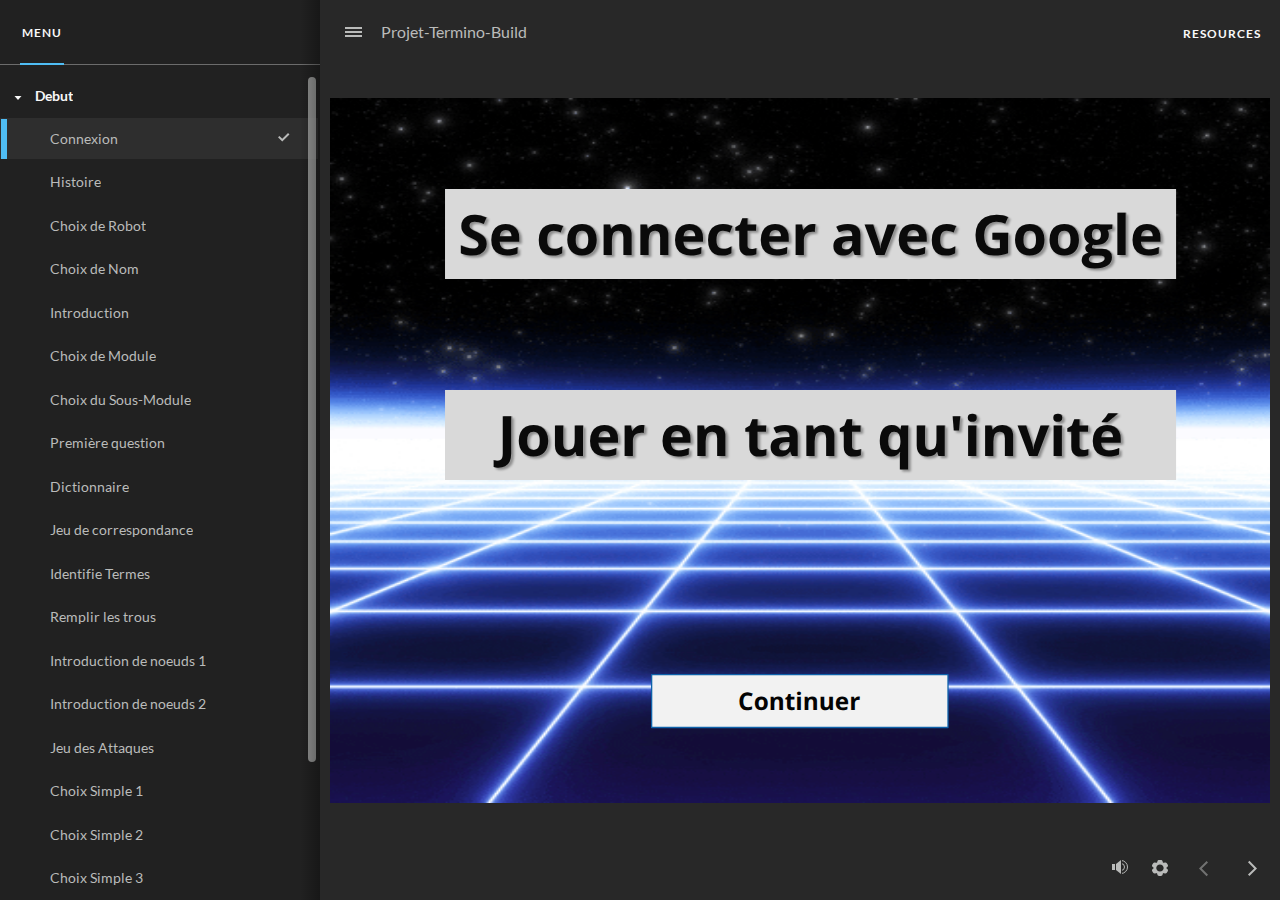
==== index.html @ aaa74ca3 "jeu des attaques" ====
﻿<!doctype html>
<html lang="en-US">
<head>
  <meta charset="utf-8">
  <!-- Created using Storyline 360 - http://www.articulate.com  -->
  <!-- version: 3.76.30446.0 -->
  <title>Projet-Termino-Build</title>
  <meta http-equiv="x-ua-compatible" content="IE=edge"/>
  <meta name="viewport" content="width=device-width,initial-scale=1,user-scalable=no,shrink-to-fit=no,minimal-ui"/>
  <meta name="apple-mobile-web-app-capable" content="yes"/>
  <style>
    html, body { height: 100%; padding: 0; margin: 0 }
    #app { height: 100%; width: 100%; }
  </style>

  <script>
    window.DS = {};
    window.globals = {
      DATA_PATH_BASE: '',
      HAS_FRAME: true,
      HAS_SLIDE: true,

      lmsPresent: false,
      tinCanPresent: false,
      cmi5Present: false,
      aoSupport: false,
      scale: 'noscale',
      captureRc: false,
      browserSize: 'optimal',
      bgColor: '#282828',
      features: 'AccessibleVideo,ConnectionMessages,DropIn1,FullScreenToggle,InsertSvgPicture,LayerPresentAsDialog,MultipleQuizTracking,PlayerSpeedControl,StreamingVideo,UpdatedThemeEditor,UseAudioElement,VideoTranscripts',
      themeName: 'unified',
      preloaderColor: '#FFFFFF',
      suppressAnalytics: false,
      productChannel: 'stable',
      publishSource: 'storyline',
      aid: 'aid|50adcb4d-4348-4345-a6e8-dee1943dbb99',
      cid: '7b3334fd-da30-467e-97bc-e38fe93928f9',
      playerVersion: '3.76.30446.0',
      publishTimestamp: '2023-07-01T01:15:42.0655053Z',
      maxIosVideoElements: 10,
      connectionSettings: { message: 'You%20are%20offline.%20Trying%20to%20reconnect...', useDarkTheme: false, mode: 'disabled' },

      
      parseParams: function(qs) {
        if (window.globals.parsedParams != null) {
          return window.globals.parsedParams;
        }
        qs = (qs || window.location.search.substr(1)).split('+').join(' ');
        var params = {},
            tokens,
            re = /[?&]?([^=]+)=([^&]*)/g;

        while (tokens = re.exec(qs)) {
          params[decodeURIComponent(tokens[1]).trim()] =
            decodeURIComponent(tokens[2]).trim();
        }
        window.globals.parsedParams = params;
        return params;
      }

    };
  </script>
  <script>
    var isIe11 = ('ActiveXObject' in window || window.MSBlobBuilder != null)
      && window.msCrypto != null && !window.ActiveXObject;
    if (isIe11) {
      window.globals.unsupportedBrowser = true;
      document.write(atob('[base64]'));
    }
  </script>
  
  <script>window.THREE = { };</script>
  
</head>
<body style="background: #282828" class="cs-HTML theme-unified">
  <!-- 360 -->
  <script>!function(){var e,i=/iPhone/i,o=/iPod/i,n=/iPad/i,t=/\biOS-universal(?:.+)Mac\b/i,r=/\bAndroid(?:.+)Mobile\b/i,a=/Android/i,d=/(?:SD4930UR|\bSilk(?:.+)Mobile\b)/i,p=/Silk/i,l=/Windows Phone/i,u=/\bWindows(?:.+)ARM\b/i,b=/BlackBerry/i,s=/BB10/i,c=/Opera Mini/i,f=/\b(CriOS|Chrome)(?:.+)Mobile/i,h=/Mobile(?:.+)Firefox\b/i,v=function(e){return void 0!==e&&"MacIntel"===e.platform&&"number"==typeof e.maxTouchPoints&&e.maxTouchPoints>1&&"undefined"==typeof MSStream};e=function(e){var m={userAgent:"",platform:"",maxTouchPoints:0};e||"undefined"==typeof navigator?"string"==typeof e?m.userAgent=e:e&&e.userAgent&&(m={userAgent:e.userAgent,platform:e.platform,maxTouchPoints:e.maxTouchPoints||0}):m={userAgent:navigator.userAgent,platform:navigator.platform,maxTouchPoints:navigator.maxTouchPoints||0};var g=m.userAgent,y=g.split("[FBAN");void 0!==y[1]&&(g=y[0]),void 0!==(y=g.split("Twitter"))[1]&&(g=y[0]);var A=function(e){return function(i){return i.test(e)}}(g),w={apple:{phone:A(i)&&!A(l),ipod:A(o),tablet:!A(i)&&(A(n)||v(m))&&!A(l),universal:A(t),device:(A(i)||A(o)||A(n)||A(t)||v(m))&&!A(l)},amazon:{phone:A(d),tablet:!A(d)&&A(p),device:A(d)||A(p)},android:{phone:!A(l)&&A(d)||!A(l)&&A(r),tablet:!A(l)&&!A(d)&&!A(r)&&(A(p)||A(a)),device:!A(l)&&(A(d)||A(p)||A(r)||A(a))||A(/\bokhttp\b/i)},windows:{phone:A(l),tablet:A(u),device:A(l)||A(u)},other:{blackberry:A(b),blackberry10:A(s),opera:A(c),firefox:A(h),chrome:A(f),device:A(b)||A(s)||A(c)||A(h)||A(f)},any:!1,phone:!1,tablet:!1};return w.any=w.apple.device||w.android.device||w.windows.device||w.other.device,w.phone=w.apple.phone||w.android.phone||w.windows.phone,w.tablet=w.apple.tablet||w.android.tablet||w.windows.tablet,w}(),"object"==typeof exports&&"undefined"!=typeof module?module.exports=e:"function"==typeof define&&define.amd?define((function(){return e})):this.isMobile=e}();
    window.isMobile.apple.tablet = window.isMobile.apple.tablet ||
      (navigator.platform === 'MacIntel' && navigator.maxTouchPoints > 1);
    window.isMobile.apple.device = window.isMobile.apple.device || window.isMobile.apple.tablet;
    window.isMobile.tablet = window.isMobile.tablet || window.isMobile.apple.tablet;
    window.isMobile.any = window.isMobile.any || window.isMobile.apple.tablet;
  </script>

  <div id="focus-sink" tabindex="-1"></div>

  <div id="preso"></div>
  <script>
    (function() {

      var classTypes = [ 'desktop', 'mobile', 'phone', 'tablet' ];

      var addDeviceClasses = function(prefix, testObj) {
        var curr, i;
        for (i = 0; i < classTypes.length; i++) {
          curr = classTypes[i];
          if (testObj[curr]) {
            document.body.classList.add(prefix + curr);
          }
        }
      };

      var params = window.globals.parseParams(),
          isDevicePreview = params.devicepreview === '1',
          isPhoneOverride = params.deviceType === 'phone' || (isDevicePreview && params.phone == '1'),
          isTabletOverride = (params.deviceType === 'tablet' || isDevicePreview) && !isPhoneOverride,
          isMobileOverride = isPhoneOverride || isTabletOverride;

      var deviceView = {
        desktop: !window.isMobile.any && !isMobileOverride,
        mobile: window.isMobile.any || isMobileOverride,
        phone: isPhoneOverride || (window.isMobile.phone && !isTabletOverride),
        tablet: isTabletOverride || window.isMobile.tablet
      };

      window.globals.deviceView = deviceView;
      window.isMobile.desktop = !window.isMobile.any;
      window.isMobile.mobile = window.isMobile.any;

      addDeviceClasses('view-', deviceView);

    })();
  </script>
  
  <script src='story_content/user.js' type=text/javascript></script>
  <div class="slide-loader"></div>

  <script>
    var doc = document, loader = doc.body.querySelector('.slide-loader'); [ 1, 2, 3 ].forEach(function(n) { var d = doc.createElement('div'); d.style.backgroundColor = window.globals.preloaderColor; d.classList.add('mobile-loader-dot'); d.classList.add('dot' + n); loader.appendChild(d); });
  </script>

  <div class="mobile-load-title-overlay" style="display: none">
    <div class="mobile-load-title">Projet-Termino-Build</div>
  </div>

  <div class="mobile-chrome-warning"></div>

  
<style>
  .warn-connection-dialog {
    display: none;
    background: transparent;
    pointer-events: none;
    position: fixed;
    left: 0;
    top: 0;
    width: 100%;
    height: 100%;
    z-index: 999;
  }

  .warn-connection-content {
    border-radius: 4px;
    background: white;
    border: 1px solid #E7E7E7;
    color: #333333;
    box-shadow: 0 2px 4px rgba(0, 0, 0, 0.25);
    transition: all 150ms ease-out;
    position: absolute;
    white-space: nowrap;
  }

  .view-phone.is-landscape .warn-connection-content {
    left: 23px;
    bottom: 23px;
  }

  .view-tablet.is-landscape .warn-connection-content {
    left: 50%;
    top: 20px;
    transform: translateX(-50%);
  }

  .is-portrait .warn-connection-content {
    transform: translate(-50%, calc(-100% - 15px));
  }

  .warn-connection-content p {
    display: inline-block;
    margin: 0 8px 0 0;
    line-height: 33px;
    font-size: 11px;
  }

  .warn-connection-content svg {
    position: relative;
    vertical-align: middle;
    margin: 0 2px 2px 8px;
  }

  .view-desktop .warn-connection-content {
    left: 1.5em;
    bottom: 1.5em;
  }

  .view-desktop .warn-connection-content p {
    font-size: 1.1em;
  }

  .is-offline .warn-connection-dialog {
    display: block;
  }

  .is-offline .cs-panel * {
    pointer-events: none !important;
  }

  .is-offline .cs-panel {
    pointer-events: all !important;
  }

  .is-offline #nav-controls * {
    pointer-events: none !important;
  }

  .is-offline #nav-controls {
    pointer-events: all !important;
  }
</style>

<div class="warn-connection-dialog">
  <div class="warn-connection-content">
    <svg width="17" height="15" viewBox="0 0 17 15" xmlns="http://www.w3.org/2000/svg">
      <path fill="#8F0000" stroke="white" d="M16.07,12.98 L15.88,12.23 L9.51,1.21 C8.97,0.26,7.6,0.26,7.06,1.21 L0.69,12.23 C0.15,13.16,0.81,14.36,1.91,14.36 H14.65 C15.47,14.36,16.05,13.7,16.07,12.98 Z"/>
      <path fill="white" stroke="white" d="M8.58,5.5 C8.35,5.28,8.5,5.35,8.21,5.32 C8.09,5.35,7.97,5.49,7.96,5.67 C7.97,5.79,7.98,5.92,7.98,6.04 L7.98,6.04 C7.99,6.17,8,6.31,8.01,6.43 L8.01,6.44 C8.03,6.92,8.06,7.41,8.09,7.9 L8.09,7.9 C8.12,8.39,8.14,8.88,8.17,9.37 C8.17,9.39,8.18,9.42,8.2,9.44 C8.23,9.46,8.25,9.47,8.28,9.47 C8.31,9.47,8.34,9.46,8.35,9.44 C8.37,9.43,8.38,9.4,8.39,9.35 L8.39,9.34 C8.39,9.24,8.4,9.15,8.4,9.05 L8.4,9.05 C8.41,8.96,8.41,8.86,8.42,8.75 C8.43,8.44,8.45,8.12,8.47,7.81 L8.47,7.81 C8.49,7.49,8.51,7.18,8.53,6.87 C8.55,6.46,8.56,6.05,8.59,5.64 L8.6,5.62 C8.6,5.57,8.59,5.53,8.58,5.5 L8.21,5.32 Z"/>
      <circle fill="white" stroke="white" cx="8.3" cy="11.35" r="0.3"/>
    </svg>
    <p>You are offline. Trying to reconnect...</p>
  </div>
</div>

<script>
  (function() {
    window.DS.connection = {
      warningShown: false,
      assets: {},
      loadingAssetGroup: false,
      retryDelay: 500
    };

    var connectionSettings = window.globals.connectionSettings || {};

    // The `window.globals.features` variable must be set in `webpack.dev.config` when testing locally - it is not enough
    // to have it in the data - but it must be set there as well.
    var useConnectionMessages = window.AbortController != null &&
      window.location.protocol != 'file:' &&
      window.globals.features.indexOf('ConnectionMessages') != -1 &&
      connectionSettings.mode === 'normal';

    window.DS.connection.useConnectionMessages = useConnectionMessages

    var assetCount = 0;
    var checkLoadedId;


    if (useConnectionMessages && connectionSettings != null) {
      var contentEl = document.querySelector('.warn-connection-content');
      var messageEl = contentEl.querySelector('p')

      if (connectionSettings.useDarkTheme) {
        contentEl.style.borderColor = '#BABBBA';
        contentEl.style.backgroundColor = '#282828';
        contentEl.style.color = '#FFFFFF';
      }

      if (connectionSettings.message != null) {
        messageEl.textContent = window.decodeURIComponent(connectionSettings.message);
      }
    }

    function checkAssetsReady() {
      for (var i in DS.connection.assets) {
        if (!DS.connection.assets[i].success) {
          return false;
        }
      }
      return true;
    }

    function stopAssetGroup() {
      if (!useConnectionMessages) { return; }

      assetCount = 0;

      DS.connection.oldAssetGroup = DS.connection.assets;
      DS.connection.assets = {};
      DS.connection.loadingAssetGroup = false;
      clearInterval(checkLoadedId);
    }

    function startAssetGroup() {
      if (!useConnectionMessages) { return; }
      var ticks = 0;
      clearInterval(checkLoadedId);
      checkLoadedId = setInterval(function() {
        var loaded = 0;
        if (assetCount === 0 && loaded === 0) {
          clearInterval(checkLoadedId);
          return;
        }

        for (var i in DS.connection.assets) {
          if (DS.connection.assets[i].success) {
            loaded++;
          }
        }

        if (assetCount === loaded && checkAssetsReady()) {
          for (var i in DS.connection.assets) {
            if (DS.connection.assets[i].action) {
              DS.connection.assets[i].action();
            }
          }
          hideWarning();
          stopAssetGroup();
        }
      }, 100)
    }

    function requiredAsset(url, action, retry, type) {
      if (!useConnectionMessages) { return; }
      if (DS.connection.assets[url]) { return; }

      DS.connection.assets[url] = {
        success: false, action: action, retry: retry, type: type
      };
      assetCount = Object.keys(DS.connection.assets).length;
      if (!DS.connection.loadingAssetGroup) {
        startAssetGroup();
      }
      DS.connection.loadingAssetGroup = true;
    }

    function assetLoaded(url) {
      if (!useConnectionMessages) { return; }
      if (DS.connection.assets[url]) {
        DS.connection.assets[url].success = true;
      }
    }

    function assetFailed(url) {
      if (!useConnectionMessages) { return; }
      if (!DS.connection.assets[url]) {
        if (/\.js$/.test(url)) {
          setTimeout(function() {
            if (DS.connection.lastSlideLoaded != null) {
              DS.connection.lastSlideLoaded();
            }
          }, DS.connection.retryDelay);
        }
        return;
      }
      if (!DS.connection.warningShown) { showWarning(); }
      if (DS.connection.assets[url].retry) {
        setTimeout(function() {
          if (!DS.connection.assets[url].success) {
            DS.connection.assets[url].retry()
          }
        }, DS.connection.retryDelay);
      }
    }

    function hideWarning() {
      document.body.classList.remove('is-offline');
      DS.connection.warningShown = false;
    }
    DS.connection.hideWarning = hideWarning

    function showWarning(btn) {
      document.body.classList.add('is-offline')
      DS.connection.warningShown = true;
      updateWarningPosition();
    }

    function updateWarningPosition() {
      if (!DS.connection.warningShown) {
        return;
      }

      var isPortrait = document.body.classList.contains('is-portrait');
      var warningEl = document.querySelector('.warn-connection-content');

      if (isPortrait) {
        var slide = document.querySelector('.primary-slide');
        var slideRect = slide.getBoundingClientRect();

        warningEl.style.top = `${slideRect.top}px`
        warningEl.style.left = `${slideRect.left + slideRect.width / 2}px`
      } else {
        warningEl.style.top = null;
        warningEl.style.left = null;
      }

      window.requestAnimationFrame(updateWarningPosition);
    }

    // these will all be noops if the feature flag isn't set in
    // the data and `window.globals.features`
    DS.connection.requiredAsset = requiredAsset;
    DS.connection.assetLoaded = assetLoaded;
    DS.connection.assetFailed = assetFailed;
    DS.connection.stopAssetGroup = stopAssetGroup;
    DS.connection.startAssetGroup = startAssetGroup;
  })();
</script>


  <script>
    
    if (window.autoSpider && window.vInterfaceObject) {
      document.querySelector('.mobile-load-title-overlay').style.display = 'none';
    }
  </script>

  

  <link rel="stylesheet" href="html5/data/css/output.min.css" data-noprefix/>
</body>
<script src="html5/lib/scripts/bootstrapper.min.js"></script>
</html>
---- html5/data/css/output.min.css ----
@font-face {
  font-family: 'LatoBold Charset1_ Bold792CF5F4';
  src: url('[data-uri]');
  font-style: normal;
  font-weight: normal;
}
@font-face {
  font-family: 'Lato Charset1_ 6ehxvI2jECEAAE05';
  src: url('[data-uri]');
  font-style: normal;
  font-weight: normal;
}
@font-face {
  font-family: 'Open SansBold CharsBoldC2359535';
  src: url('[data-uri]');
  font-style: normal;
  font-weight: normal;
}
@font-face {
  font-family: 'Open Sans Charset1_ 67F70560BAF';
  src: url('[data-uri]');
  font-style: normal;
  font-weight: normal;
}
@font-face {
  font-family: 'Courier New Charset1_ 6CE190DA1';
  src: url('[data-uri]');
  font-style: normal;
  font-weight: normal;
}
@font-face {
  font-family: 'Open Sans Charset0_v9TY33EDE6F2';
  src: url('[data-uri]');
  font-style: normal;
  font-weight: normal;
}
@font-face {
  font-family: 'Open SansBold CharsBoldE47A47C6';
  src: url('[data-uri]');
  font-style: normal;
  font-weight: normal;
}
@font-face {
  font-family: 'Courier New Charset0_v205075B0F';
  src: url('[data-uri]');
  font-style: normal;
  font-weight: normal;
}
.cs-HTML {
  background: rgba(40, 40, 40, 1);
}
.cs-pxabnsnfns00001100101 .cs-infopanel  {
  box-shadow: 0 1px 0 rgba(0, 0, 0, 0);
  background: rgba(255, 255, 255, 1);
}
.cs-pxabnsnfns00001100101 .cs-infopanel .cs-link {
  color: rgba(186, 187, 186, 1);
}
.cs-pxabnsnfns00001100101 .cs-infopanel .cs-link:hover {
  color: rgba(255, 255, 255, 1);
}
.cs-pxabnsnfns00001100101 .cs-infopanel .cs-name {
  color: rgba(68, 68, 68, 1);
}
.cs-pxabnsnfns00001100101 .cs-infopanel .cs-title {
  color: rgba(153, 153, 153, 1);
}
.cs-pxabnsnfns00001100101 .cs-infopanelpopup  {
  box-shadow: 0 1px 0 rgba(0, 0, 0, 0);
  background: rgba(0, 0, 0, 0);
}
.cs-pxabnsnfns00001100101 .cs-infopanelpopup .cs-link {
  color: rgba(255, 0, 0, 1);
}
.cs-pxabnsnfns00001100101 .cs-infopanelpopup .cs-link:hover {
  color: rgba(255, 255, 255, 1);
}
.cs-pxabnsnfns00001100101 .cs-infopanelpopup .cs-name {
  color: rgba(255, 255, 255, 1);
}
.cs-pxabnsnfns00001100101 .cs-infopanelpopup .cs-bio {
  color: rgba(186, 187, 186, 1);
}
.cs-pxabnsnfns00001100101 .cs-timer  {
  color: rgba(186, 187, 186, 1);
}
.cs-pxabnsnfns00001100101 .cs-duration stop:first-child {
  stop-color: rgba(60, 60, 60, 1);
}
.cs-pxabnsnfns00001100101 .cs-duration stop:last-child {
  stop-color: rgba(60, 60, 60, 1);
}
.cs-pxabnsnfns00001100101 .cs-elapsed stop:first-child {
  stop-color: rgba(254, 227, 71, 1);
}
.cs-pxabnsnfns00001100101 .cs-elapsed stop:last-child {
  stop-color: rgba(254, 227, 71, 1);
}
.cs-pxabnsnfns00001100101 .cs-timer .cs-pie .cs-innerstroke {
  stroke: rgba(199, 199, 199, 1);
}
.cs-pxabnsnfns00001100101 .cs-timer .cs-pie .cs-innerborder {
  stroke: rgba(255, 255, 255, 1);
}
.cs-pxabnsnfns00001100101 .cs-window  {
  box-shadow: 0 8px 5px rgba(0, 0, 0, 0.2);
  border-color: rgba(49, 99, 0, 0);
  background: rgba(33, 33, 33, 1);
  color: rgba(248, 248, 248, 1);
}
.cs-pxabnsnfns00001100101 .cs-window .cs-diva {
  border-color: rgba(78, 78, 78, 1);
}
.cs-pxabnsnfns00001100101 .cs-window .cs-divb {
  border-color: rgba(78, 78, 78, 0);
}
.cs-pxabnsnfns00001100101 .cs-editor .cs-editor-slide {
  color: rgba(226, 226, 226, 1);
}
.cs-pxabnsnfns00001100101 .cs-editor .cs-editor-html {
  color: rgba(186, 187, 186, 1);
}
.cs-pxabnsnfns00001100101 .cs-editor .cs-editor-button {
  text-shadow: 0 1px 0 rgba(0, 0, 0, 0);
  color: rgba(255, 255, 255, 1);
  border-color: rgba(211, 211, 211, 1);
  background: rgba(34, 34, 34, 1);
}
.cs-pxabnsnfns00001100101 .cs-editor .cs-editor-button:hover {
  background: rgba(68, 68, 68, 1);
}
.cs-pxabnsnfns00001100101 .cs-editor .cs-editor-button:active {
  background: rgba(68, 68, 68, 1);
}
.cs-pxabnsnfns00001100101 .cs-listitem  {
  color: rgba(186, 187, 186, 1);
  border-color: none;
  border: 1px solid transparent;
}
.cs-pxabnsnfns00001100101 .cs-listitem:hover {
  background: rgba(255, 255, 255, 0.06);
  border-color: rgba(108, 108, 108, 1) !important;
  border-width: 1px;
  border-radius: 2px;
  border-style: solid;
  box-sizing: border-box;
}
.cs-pxabnsnfns00001100101 .cs-listitem.hover {
  background: rgba(255, 255, 255, 0.06);
  border-color: rgba(108, 108, 108, 1) !important;
  border-width: 1px;
  border-radius: 2px;
  border-style: solid;
  box-sizing: border-box;
}
.cs-pxabnsnfns00001100101 .cs-glossary  {
  color: rgba(186, 187, 186, 1);
}
.cs-pxabnsnfns00001100101 .cs-glossary .cs-scrolling-panel {
  background: rgba(0, 0, 0, 0);
}
.cs-pxabnsnfns00001100101 .cs-glossary .cs-term.cs-selected .cs-choice-list-trigger {
  color: rgba(255, 255, 255, 1);
  background: rgba(255, 255, 255, 1);
}
.cs-pxabnsnfns00001100101 .cs-glossary .cs-term.cs-selected .cs-choice-list-trigger:focus {
  color: rgba(255, 255, 255, 1);
  background: rgba(255, 255, 255, 1);
}
.cs-pxabnsnfns00001100101 .cs-glossary .cs-term:hover .cs-choice-list-trigger {
  background: rgba(186, 187, 186, 1);
}
.cs-pxabnsnfns00001100101 .cs-glossary .cs-term.hover .cs-choice-list-trigger {
  background: rgba(186, 187, 186, 1);
}
.cs-pxabnsnfns00001100101 .cs-glossary .cs-term .cs-choice-list-trigger:focus {
  background: rgba(186, 187, 186, 1);
}
.cs-pxabnsnfns00001100101 .cs-glossary .cs-diva {
  border-color: rgba(0, 0, 0, 0);
}
.cs-pxabnsnfns00001100101 .cs-glossary .cs-divb {
  border-color: rgba(0, 0, 0, 0);
}
.cs-pxabnsnfns00001100101 .cs-glossary .cs-divc {
  border-color: rgba(0, 0, 0, 0);
}
.cs-pxabnsnfns00001100101 .cs-glossary .cs-heading {
  color: rgba(248, 248, 248, 1);
  font-weight: 700;
}
.note-content p span {
  color: rgba(186, 187, 186, 1);
  line-height: 1.4em;
  font-size: 103.769%;
}
.cs-pxabnsnfns00001100101 .cs-resource .cs-separator {
  border-color: rgba(0, 0, 0, 0);
}
.cs-pxabnsnfns00001100101 .cs-outline  {
  color: rgba(45, 45, 45, 1);
}
.cs-pxabnsnfns00001100101 .cs-outline .cs-diva {
  border-color: rgba(0, 0, 0, 0);
}
.cs-pxabnsnfns00001100101 .cs-outline .cs-divb {
  border-color: rgba(0, 0, 0, 0);
}
.cs-pxabnsnfns00001100101 .cs-outline .cs-divc {
  border-color: rgba(0, 0, 0, 0);
}
.cs-pxabnsnfns00001100101 .cs-outline .cs-search-filter:hover {
  color: rgba(0, 0, 0, 0);
}
.cs-pxabnsnfns00001100101 .cs-outline .cs-search-filter.hover {
  color: rgba(0, 0, 0, 0);
}
.cs-pxabnsnfns00001100101 .cs-transcript  {
  color: rgba(255, 255, 255, 1);
}
.cs-pxabnsnfns00001100101 .cs-transcript .cs-div {
  border-color: rgba(0, 0, 0, 0);
}
.cs-pxabnsnfns00001100101 .cs-tabs:not(.topmenu-item) {
  color: rgba(248, 248, 248, 1);
}
.cs-pxabnsnfns00001100101 .cs-tabs .cs-inner-button:not(.topmenu-item) {
  text-shadow: 0 1px 0 rgba(0, 0, 0, 0);
}
.cs-pxabnsnfns00001100101 .cs-tabs:hover:not(.topmenu-item) {
  color: rgba(248, 248, 248, 1);
}
.cs-pxabnsnfns00001100101 .cs-tabs.cs-selected {
  background: rgba(0, 0, 0, 0);
  color: rgba(248, 248, 248, 1);
}
.cs-pxabnsnfns00001100101 .cs-seekcontrol  {
  background: rgba(0, 0, 0, 0);
  border-color: rgba(0, 0, 0, 0);
}
.cs-pxabnsnfns00001100101 .cs-seekcontrol .cs-button:hover .cs-icon {
  fill: rgba(255, 255, 255, 1);
}
.cs-pxabnsnfns00001100101 .cs-seekcontrol .cs-button.hover .cs-icon {
  fill: rgba(255, 255, 255, 1);
}
.cs-pxabnsnfns00001100101 .cs-seekcontrol .cs-button .cs-icon-shadow {
  fill: rgba(0, 0, 0, 0);
}
.cs-pxabnsnfns00001100101 .cs-seekcontrol .cs-button .cs-icon {
  fill: rgba(180, 180, 180, 1);
}
.cs-pxabnsnfns00001100101 .cs-seekcontrol .cs-seek .cs-fill {
  background: rgba(255, 255, 255, 0.6);
}
.cs-pxabnsnfns00001100101 .cs-seekcontrol .cs-seek {
  background: rgba(108, 108, 108, 1);
  border-color: rgba(0, 0, 0, 0);
}
.cs-pxabnsnfns00001100101 .cs-searchinput .cs-input {
  color: rgba(186, 187, 186, 1);
  border-color: rgba(0, 0, 0, 0);
  background: rgba(255, 255, 255, 0.06);
}
.cs-pxabnsnfns00001100101 .cs-searchinput .cs-input:focus {
  color: rgba(248, 248, 248, 1);
  background: rgba(41, 41, 41, 1);
}
.cs-pxabnsnfns00001100101 .cs-searchinput .cs-input:hover {
  box-shadow: inset 0 0 1px 0 rgba(69, 126, 19, 0);
}
.cs-pxabnsnfns00001100101 .cs-searchinput .cs-input.hover {
  box-shadow: inset 0 0 1px 0 rgba(69, 126, 19, 0);
}
.cs-pxabnsnfns00001100101 .cs-searchinput .cs-button .cs-icon {
  fill: rgba(186, 187, 186, 1);
}
.cs-pxabnsnfns00001100101 .cs-searchinput .cs-button:hover {
  fill: rgba(63, 133, 0, 1);
}
.cs-pxabnsnfns00001100101 .cs-searchinput .cs-button.hover {
  fill: rgba(63, 133, 0, 1);
}
.cs-pxabnsnfns00001100101 .cs-menu  {
  box-shadow: 0 1px 0 rgba(0, 0, 0, 0);
  background: rgba(33, 33, 33, 1);
}
.cs-pxabnsnfns00001100101 .cs-topmenu-item.active .cs-tab {
  background: rgba(33, 33, 33, 1);
}
.cs-pxabnsnfns00001100101 .cs-logo  {
  box-shadow: 0 1px 0 rgba(37, 75, 0, 1);
  background: rgba(255, 255, 255, 0);
}
.cs-pxabnsnfns00001100101 .cs-checkbox  {
  color: rgba(255, 255, 255, 1);
}
.cs-pxabnsnfns00001100101 .cs-checkbox:hover {
  border-color: rgba(175, 221, 130, 1);
}
.cs-pxabnsnfns00001100101 .cs-checkbox.hover {
  border-color: rgba(175, 221, 130, 1);
}
.cs-pxabnsnfns00001100101 .cs-checkbox .cs-box {
  color: rgba(255, 255, 255, 1);
  border-color: rgba(42, 83, 0, 1);
}
.cs-pxabnsnfns00001100101 .cs-checkbox .cs-box:checked::after {
  color: rgba(43, 196, 0, 1);
}
.cs-pxabnsnfns00001100101 .cs-button  {
  text-shadow: 0 1px 0 rgba(0, 0, 0, 0);
  color: rgba(186, 187, 186, 1);
  border-color: rgba(0, 0, 0, 0);
  background: rgba(0, 0, 0, 0);
  box-shadow: 0 1px 0 rgba(0, 0, 0, 0);
}
.cs-pxabnsnfns00001100101 .cs-button .cs-icon {
  fill: rgba(186, 187, 186, 1);
}
.cs-pxabnsnfns00001100101 .cs-button .cs-icon-shadow {
  fill: rgba(0, 0, 0, 0);
}
.cs-pxabnsnfns00001100101 .cs-button:hover {
  background: rgba(248, 248, 248, 1);
}
.cs-pxabnsnfns00001100101 .cs-button.hover {
  background: rgba(248, 248, 248, 1);
}
.cs-pxabnsnfns00001100101 .cs-button:active {
  background: rgba(0, 0, 0, 0);
}
.cs-pxabnsnfns00001100101 .cs-button.cs-disabled:hover {
  background: rgba(0, 0, 0, 0);
}
.cs-pxabnsnfns00001100101 .cs-button.cs-disabled.hover {
  background: rgba(0, 0, 0, 0);
}
.cs-pxabnsnfns00001100101 .cs-button.cs-disabled:active {
  background: rgba(0, 0, 0, 0);
}
.cs-pxabnsnfns00001100101 .cs-button.cs-volume:hover {
  background: rgba(0, 0, 0, 0);
}
.cs-pxabnsnfns00001100101 .cs-button.cs-volume.hover {
  background: rgba(0, 0, 0, 0);
}
.cs-pxabnsnfns00001100101 .cs-button.cs-volume:active {
  background: rgba(0, 0, 0, 0);
}
.cs-pxabnsnfns00001100101.cs-base  {
  color: rgba(186, 187, 186, 1);
  border-color: rgba(40, 40, 40, 1);
  background: rgba(40, 40, 40, 1);
}
.cs-pxabnsnfns00001100101.cs-base .cs-separator .cs-diva {
  background: rgba(69, 69, 69, 1);
}
.cs-pxabnsnfns00001100101.cs-base .cs-separator .cs-divb {
  background: rgba(0, 0, 0, 0);
}
.cs-pxabnsnfns00001100101.cs-base .cs-topmenu-item.active .cs-tab {
  border-color: rgba(69, 69, 69, 1);
}
.cs-pxabnsnfns00001100101.cs-base .cs-topmenu-item.active .cs-panel {
  border-color: rgba(69, 69, 69, 1);
}
.cs-pxabnsnfns00001100101.cs-base .cs-left {
  background: rgba(33, 33, 33, 1);
}
.cs-pxabnsnfns00001100101.cs-base .cs-area-primary .cs-slide-container {
  background: rgba(40, 40, 40, 1);
}
.cs-pxabnsnfns00001100101.cs-base.cs-custom-theme .cs-brandhighlight-bg {
  background: rgba(79, 189, 244, 1) !important;
}
.cs-pxabnsnfns00001100101.cs-base.cs-custom-theme .cs-brandhighlight-secondary-bg {
  background: rgba(255, 255, 255, 1) !important;
}
.cs-pxabnsnfns00001100101.cs-base.cs-custom-theme .cs-brandhighlight-border {
  border-color: rgba(79, 189, 244, 1) !important;
}
.cs-pxabnsnfns00001100101.cs-base.cs-custom-theme .cs-brandhighlight-text {
  color: rgba(79, 189, 244, 1) !important;
}
.cs-pxabnsnfns00001100101.cs-base.cs-custom-theme .cs-brandhighlight-fill {
  fill: rgba(79, 189, 244, 1) !important;
}
.cs-pxabnsnfns00001100101.cs-base.cs-custom-theme .cs-listitem.cs-selected {
  background-color: rgba(255, 255, 255, 0.06) !important;
}
.cs-pxabnsnfns00001100101 .cs-volume::-moz-range-thumb {
  border-color: rgba(43, 85, 0, 1);
  box-shadow: inset 0 0 1px 0 rgba(43, 85, 0, 1);
  background: rgba(255, 255, 255, 1);
}
.cs-pxabnsnfns00001100101 .cs-volume::-ms-thumb {
  border-color: rgba(43, 85, 0, 1);
  box-shadow: inset 0 0 1px 0 rgba(43, 85, 0, 1);
  background: rgba(255, 255, 255, 1);
}
.cs-pxabnsnfns00001100101 .cs-volume::-webkit-slider-thumb {
  border-color: rgba(43, 85, 0, 1);
  box-shadow: inset 0 0 1px 0 rgba(43, 85, 0, 1);
  background: rgba(255, 255, 255, 1);
}
.cs-pxabnsnfns00001100101 .cs-volume::-moz-range-track {
  border-color: rgba(66, 140, 1, 1);
  background: rgba(108, 108, 108, 1);
}
.cs-pxabnsnfns00001100101 .cs-volume::-ms-track {
  border-color: rgba(66, 140, 1, 1);
  background: rgba(108, 108, 108, 1);
}
.cs-pxabnsnfns00001100101 .cs-volume::-webkit-slider-runnable-track {
  border-color: rgba(66, 140, 1, 1);
  background: rgba(108, 108, 108, 1);
}
body.show-focus .tab-focus-box {
  box-shadow: 0 0 0 1px rgba(255, 255, 0, 1), 0 0 0 3px rgba(0, 32, 96, 1), 0 0 5px 5px rgba(255, 255, 0, 1);
  border-color: transparent;
  outline: 2px transparent solid;
}
.skipnav {
  box-shadow: 0 0 0 1px rgba(255, 255, 0, 1), 0 0 0 3px rgba(0, 32, 96, 1), 0 0 5px 5px rgba(255, 255, 0, 1);
  border-color: transparent;
  outline: 2px transparent solid;
}
.cs-pxabnsnfns00001100101 .cs-listitem:hover {
  color: none;
}
.cs-pxabnsnfns00001100101 .cs-listitem.hover {
  color: none;
}
.cs-pxabnsnfns00001100101 .cs-listitem.cs-viewed {
  color: #BABBBA;
}
.cs-pxabnsnfns00001100101 .cs-listitem {
  color: #BABBBA;
}
.cs-pxabnsnfns00001100101 .cs-listitem:hover .cs-icon-carrot * {
  fill: none;
}
.cs-pxabnsnfns00001100101 .cs-listitem.hover .cs-icon-carrot * {
  fill: none;
}
.cs-pxabnsnfns00001100101 .cs-listitem .cs-icon-carrot {
  color: none;
  top: calc(3px);
}
.cs-pxabnsnfns00001100101 .cs-listitem .cs-icon-carrot .cs-shadow {
  color: #F8F8F8;
}
.cs-pxabnsnfns00001100101 .item-collapsible .is-scene {
  color: #F8F8F8 !important;
  font-weight: 700;
}
.cs-pxabnsnfns00001100101 .is-scene .cs-icon-carrot * {
  color: #F8F8F8 !important;
  font-weight: 700;
}
.cs-pxabnsnfns00001100101 .is-scene:not(.outline-links-collapse) > a {
  color: #F8F8F8;
}
.cs-pxabnsnfns00001100101 .is-scene:not(.outline-links-collapse) .cs-icon-carrot * {
  fill: none !important;
  color: #F8F8F8 !important;
}
.cs-pxabnsnfns00001100101 .tabs, .cs-pxabnsnfns00001100101 .cs-logo {
  border-bottom: 1px solid rgba(108, 108, 108, 1);
}
.cs-pxabnsnfns00001100101 .area-secondary-wrapper:after {
  background-image: url('[data-uri]');
  background-size: 100%;
}
.cs-pxabnsnfns00001100101 .panel-footer {
  background: #212121;
}
.cs-pxabnsnfns00001100101 #outline-search {
  background: rgba(255, 255, 255, 0.06);
  border-color: rgba(108, 108, 108, 1);
  border-width: 1px;
  border-style: solid;
}
.cs-pxabnsnfns00001100101 .topmenu-panel #outline-search {
  background: #545454;
}
.cs-pxabnsnfns00001100101 .search-icon circle, .cs-pxabnsnfns00001100101 .search-icon path {
  stroke: #BABBBA;
}
.cs-pxabnsnfns00001100101 #outline-search input[type   =search] {
  color: #F8F8F8;
}
.cs-pxabnsnfns00001100101 #outline-search ::-webkit-input-placeholder {
  color: #BABBBA !important;
}
.cs-pxabnsnfns00001100101 #outline-search :-ms-input-placeholder {
  color: #BABBBA !important;
}
.cs-pxabnsnfns00001100101 #outline-search ::-moz-placeholder {
  color: #BABBBA !important;
  opacity: 1;
}
.cs-pxabnsnfns00001100101 .cs-topmenu-item.active, body:not(.is-touchable-tablet) .cs-pxabnsnfns00001100101 .cs-topmenu-item:hover {
  color: #F8F8F8;
}
.cs-pxabnsnfns00001100101 .cs-topmenu-item.button-tapped {
  color: #F8F8F8;
}
.cs-pxabnsnfns00001100101 .cs-topmenu-item.active .cs-tab, .cs-pxabnsnfns00001100101 .cs-topmenu-item .cs-tab {
  background: transparent !important;
  border: none !important;
}
.cs-pxabnsnfns00001100101 .top-tabs-drop-icon div {
  background: #BABBBA;
}
.cs-pxabnsnfns00001100101 .cs-panel.topmenu-panel .panel-content, .cs-pxabnsnfns00001100101 .top-tabs-drop {
  background: #212121;
}
.cs-pxabnsnfns00001100101 .cs-topmenu-item.active .cs-panel {
  background: #212121;
}
.cs-pxabnsnfns00001100101 .cs-menu.topmenu-panel, .cs-pxabnsnfns00001100101 .top-tabs-drop {
  border: 1px solid rgba(69, 69, 69, 1) !important;
  border-radius: 3px;
}
.cs-pxabnsnfns00001100101 .resources .resources-list a:hover {
  background: rgba(255, 255, 255, 0.06);
}
body:not(.is-touchable-tablet) .cs-pxabnsnfns00001100101 .resources .resources-list a:hover {
  background: rgba(255, 255, 255, 0.06);
}
.cs-pxabnsnfns00001100101 .resources .resources-list a.hover {
  background: rgba(255, 255, 255, 0.06);
}
body:not(.is-touchable-tablet) .cs-pxabnsnfns00001100101 .resources .resources-list a.hover {
  background: rgba(255, 255, 255, 0.06);
}
.cs-pxabnsnfns00001100101 .resources .resources-list a.button-tapped {
  background: rgba(255, 255, 255, 0.06);
}
.cs-pxabnsnfns00001100101 .cs-icon path, .cs-pxabnsnfns00001100101 .cs-icon rect, .cs-pxabnsnfns00001100101 .cs-icon polygon, .cs-pxabnsnfns00001100101 .menu-icon-wrapper.menu-icon-wrapper-hover path {
  fill: #BABBBA;
}
.cs-pxabnsnfns00001100101 .cs-icon .icon-stroke-only {
  fill: none !important;
  stroke: #BABBBA !important;
}
body:not(.is-touchable-tablet) .cs-pxabnsnfns00001100101 .cs-button:hover .cs-icon path, body:not(.is-touchable-tablet) .cs-pxabnsnfns00001100101 .cs-button:hover .cs-icon rect, body:not(.is-touchable-tablet) .cs-pxabnsnfns00001100101 .cs-button:hover .cs-icon polygon {
  fill: #F8F8F8;
}
body:not(.is-touchable-tablet) .cs-pxabnsnfns00001100101 .cs-tabs:hover .search-icon circle, body:not(.is-touchable-tablet) .cs-pxabnsnfns00001100101 .cs-tabs:hover .search-icon path {
  stroke: #F8F8F8;
}
.cs-pxabnsnfns00001100101 .cs-button.button-tapped .cs-icon path, .cs-pxabnsnfns00001100101 .cs-button.button-tapped .cs-icon rect, .cs-pxabnsnfns00001100101 .cs-button.button-tapped .cs-icon polygon {
  fill: #F8F8F8;
}
body:not(.is-touchable-tablet) .cs-pxabnsnfns00001100101 .cs-button:hover .cs-icon .icon-stroke-only {
  fill: none !important;
  stroke: #F8F8F8 !important;
}
.cs-pxabnsnfns00001100101 .cs-button:button-tapped .cs-icon .icon-stroke-only {
  fill: none !important;
  stroke: #F8F8F8 !important;
}
.cs-pxabnsnfns00001100101 .menu-icon-wrapper.menu-icon-wrapper-hover svg path {
  fill: #F8F8F8;
}
.floating-sidebar:not(.sidebar-closed) .cs-pxabnsnfns00001100101 #hamburger .menu-icon-wrapper svg path {
  fill: #BABBBA;
}
.floating-sidebar:not(.sidebar-closed) .cs-pxabnsnfns00001100101 #hamburger .menu-icon-wrapper.menu-icon-wrapper-hover svg path {
  fill: #F8F8F8;
}
.cs-pxabnsnfns00001100101 .volume .btn:before {
  background-image: url('[data-uri]');
}
.cs-pxabnsnfns00001100101 .volume-track {
  background: #6C6C6C;
}
.cs-pxabnsnfns00001100101 .volume-icon circle {
  stroke: #BABBBA;
}
.cs-pxabnsnfns00001100101 .cs-settings > .settings-panel {
  background: #212121;
  border: 1px solid rgba(69, 69, 69, 1) !important;
  border-radius: 3px;
}
.cs-pxabnsnfns00001100101 .cs-settings > .panel-down-arrow {
  fill: #212121;
}
.cs-pxabnsnfns00001100101 .switch-toggle .border {
  stroke: #7C7C7C;
}
.cs-pxabnsnfns00001100101 .switch-toggle .thumb-off .thumb {
  fill: #A2A2A2;
}
.cs-pxabnsnfns00001100101 .switch-toggle .thumb-on .track {
  fill: rgba(79, 189, 244, 1);
}
.cs-pxabnsnfns00001100101 .switch-toggle .thumb-off .track {
  fill: rgba(255, 255, 255, 0.1);
}
.cs-pxabnsnfns00001100101 .switch-label {
  color: #BABBBA;
}
.cs-pxabnsnfns00001100101 .cs-panel .scrollarea-btn:after {
  background: rgba(179, 180, 179, 0.75);
}
.scrollarea-scrollbar:hover .scrollarea-btn:after, .scrollarea-scrollbar.highlight-scrollbar .scrollarea-btn:after {
  background: rgba(179, 180, 179, 0.75);
}
.floating-sidebar .sidebar-overlay {
  background: rgba(0, 0, 0, 0.85);
}
.cs-pxabnsnfns00001100101 .overlay-message {
  background: rgba(0, 0, 0, 0.85);
}
.cs-pxabnsnfns00001100101 .top-ui-bg, .cs-pxabnsnfns00001100101 .bottom-ui-bg, .cs-pxabnsnfns00001100101 .right-ui-bg, .cs-pxabnsnfns00001100101 .left-ui-bg {
  background: rgba(40, 40, 40, 0.8);
}
.cs-pxabnsnfns00001100101 .circle-progress-bg {
  fill: #282828;
}
.cs-pxabnsnfns00001100101 .circle-progress-well {
  fill: #6C6C6C;
}
.cs-pxabnsnfns00001100101 .circle-progress-pie {
  stroke: #6C6C6C;
}
.cs-pxabnsnfns00001100101 .lightbox .option-pane {
  background: rgba(40, 40, 40, 0.8);
}
.cs-pxabnsnfns00001100101 .lightbox .option-pane:before {
  background: #282828;
}
.cs-pxabnsnfns00001100101 .message-window {
  background: #212121;
  border: 1px solid rgba(255, 255, 255, 1) !important;
  border-radius: 3px;
}
.cs-pxabnsnfns00001100101 .message-window-header p, .cs-pxabnsnfns00001100101 .message-window-text {
  color: #F8F8F8;
}
.cs-pxabnsnfns00001100101 .message-window-header p {
  border-bottom: 1px solid rgba(255, 255, 255, 1);
}
.cs-pxabnsnfns00001100101 .message-window button.slide-object-button {
  border: 1px solid rgba(255, 255, 255, 1) !important;
}
.cs-pxabnsnfns00001100101 .message-window button.slide-object-button:hover {
  background: rgba(255, 255, 255, 0.06) !important;
}
.message-window .slide-object-button tspan, .message-window .slide-object-button-text tspan {
  fill: #F8F8F8 !important;
}
body:not(.is-touchable-tablet) .cs-pxabnsnfns00001100101 .cs-button:hover .text {
  color: #F8F8F8;
}
.cs-pxabnsnfns00001100101 .cs-button.button-tapped .text {
  color: #F8F8F8;
}
.cs-pxabnsnfns00001100101.cs-base {
  background: #282828;
}
.cs-pxabnsnfns00001100101 .cs-menu {
  background: transparent;
}
.cs-pxabnsnfns00001100101 .progress-bar .progress-bar-fill:after {
  background: #FFFFFF !important;
}
.cs-pxabnsnfns00001100101 .volume-dot {
  background: #FFFFFF !important;
}
.fn-npnxnanbsnfns00001100101 {
  font-family: 'Lato22AB4CAF';
  -webkit-font-variant-ligatures: no-common-ligatures;
  font-variant-ligatures: no-common-ligatures;
}
.fn-pxabnsnfns00001100101 {
  font-family: 'Lato22AB4CAF';
  -webkit-font-variant-ligatures: no-common-ligatures;
  font-variant-ligatures: no-common-ligatures;
}
.fn-npxnabnsnfns00001100101 {
  font-family: 'Lato22AB4CAF';
  -webkit-font-variant-ligatures: no-common-ligatures;
  font-variant-ligatures: no-common-ligatures;
}
.fn-npnxnanbnsnfns00001100101 {
  font-family: 'Lato22AB4CAF';
  -webkit-font-variant-ligatures: no-common-ligatures;
  font-variant-ligatures: no-common-ligatures;
}
.fn-pxabnsnfns00001100100 {
  font-family: 'Lato22AB4CAF';
  -webkit-font-variant-ligatures: no-common-ligatures;
  font-variant-ligatures: no-common-ligatures;
}
@font-face {
  font-family: 'Lato22AB4CAF';
  src: url('[data-uri]');
  font-style: normal;
  font-weight: bold;
}
@font-face {
  font-family: 'Lato22AB4CAF';
  src: url('[data-uri]');
  font-style: normal;
  font-weight: normal;
}
.cs-InvalidPromptSlide .cs-63FFYLPrprJ-InvalidPromptSlide-btn0 {
  color: rgba(255, 255, 255, 1);
  border-color: rgba(211, 211, 211, 1);
  background: rgba(34, 34, 34, 1);
  text-shadow: 0 1px 0 rgba(0, 0, 0, 0);
}
.cs-InvalidPromptSlide .cs-63FFYLPrprJ-InvalidPromptSlide-btn0 .cs-html {
  color: rgba(186, 187, 186, 1);
}
.cs-InvalidPromptSlide .cs-63FFYLPrprJ-InvalidPromptSlide-btn0 .cs-slide {
  border-color: rgba(226, 226, 226, 1);
}
.cs-InvalidPromptSlide .cs-63FFYLPrprJ-InvalidPromptSlide-btn0:hover {
  background: rgba(68, 68, 68, 1);
}
.cs-InvalidPromptSlide .cs-63FFYLPrprJ-InvalidPromptSlide-btn0:active {
  background: rgba(68, 68, 68, 1);
}
.cs-PrintPromptSlide .cs-63FFYLPrprJ-PrintPromptSlide-btn0 {
  color: rgba(255, 255, 255, 1);
  border-color: rgba(211, 211, 211, 1);
  background: rgba(34, 34, 34, 1);
  text-shadow: 0 1px 0 rgba(0, 0, 0, 0);
}
.cs-PrintPromptSlide .cs-63FFYLPrprJ-PrintPromptSlide-btn0 .cs-html {
  color: rgba(186, 187, 186, 1);
}
.cs-PrintPromptSlide .cs-63FFYLPrprJ-PrintPromptSlide-btn0 .cs-slide {
  border-color: rgba(226, 226, 226, 1);
}
.cs-PrintPromptSlide .cs-63FFYLPrprJ-PrintPromptSlide-btn0:hover {
  background: rgba(68, 68, 68, 1);
}
.cs-PrintPromptSlide .cs-63FFYLPrprJ-PrintPromptSlide-btn0:active {
  background: rgba(68, 68, 68, 1);
}
.cs-ScrollPromptSlide .cs-63FFYLPrprJ-ScrollPromptSlide-btn0 {
  color: rgba(255, 255, 255, 1);
  border-color: rgba(211, 211, 211, 1);
  background: rgba(34, 34, 34, 1);
  text-shadow: 0 1px 0 rgba(0, 0, 0, 0);
}
.cs-ScrollPromptSlide .cs-63FFYLPrprJ-ScrollPromptSlide-btn0 .cs-html {
  color: rgba(186, 187, 186, 1);
}
.cs-ScrollPromptSlide .cs-63FFYLPrprJ-ScrollPromptSlide-btn0 .cs-slide {
  border-color: rgba(226, 226, 226, 1);
}
.cs-ScrollPromptSlide .cs-63FFYLPrprJ-ScrollPromptSlide-btn0:hover {
  background: rgba(68, 68, 68, 1);
}
.cs-ScrollPromptSlide .cs-63FFYLPrprJ-ScrollPromptSlide-btn0:active {
  background: rgba(68, 68, 68, 1);
}
.cs-ResumePromptSlide .cs-63FFYLPrprJ-ResumePromptSlide-btn0 {
  color: rgba(255, 255, 255, 1);
  border-color: rgba(211, 211, 211, 1);
  background: rgba(34, 34, 34, 1);
  text-shadow: 0 1px 0 rgba(0, 0, 0, 0);
}
.cs-ResumePromptSlide .cs-63FFYLPrprJ-ResumePromptSlide-btn0 .cs-html {
  color: rgba(186, 187, 186, 1);
}
.cs-ResumePromptSlide .cs-63FFYLPrprJ-ResumePromptSlide-btn0 .cs-slide {
  border-color: rgba(226, 226, 226, 1);
}
.cs-ResumePromptSlide .cs-63FFYLPrprJ-ResumePromptSlide-btn0:hover {
  background: rgba(68, 68, 68, 1);
}
.cs-ResumePromptSlide .cs-63FFYLPrprJ-ResumePromptSlide-btn0:active {
  background: rgba(68, 68, 68, 1);
}
.cs-ResumePromptSlide .cs-63FFYLPrprJ-ResumePromptSlide-btn1 {
  color: rgba(255, 255, 255, 1);
  border-color: rgba(211, 211, 211, 1);
  background: rgba(34, 34, 34, 1);
  text-shadow: 0 1px 0 rgba(0, 0, 0, 0);
}
.cs-ResumePromptSlide .cs-63FFYLPrprJ-ResumePromptSlide-btn1 .cs-html {
  color: rgba(186, 187, 186, 1);
}
.cs-ResumePromptSlide .cs-63FFYLPrprJ-ResumePromptSlide-btn1 .cs-slide {
  border-color: rgba(226, 226, 226, 1);
}
.cs-ResumePromptSlide .cs-63FFYLPrprJ-ResumePromptSlide-btn1:hover {
  background: rgba(68, 68, 68, 1);
}
.cs-ResumePromptSlide .cs-63FFYLPrprJ-ResumePromptSlide-btn1:active {
  background: rgba(68, 68, 68, 1);
}
.cs-ExternalInterfaceErrorSlide .cs-buttonOK {
  color: rgba(255, 255, 255, 1);
  border-color: rgba(211, 211, 211, 1);
  background: rgba(34, 34, 34, 1);
  text-shadow: 0 1px 0 rgba(0, 0, 0, 0);
}
.cs-ExternalInterfaceErrorSlide .cs-buttonOK .cs-html {
  color: rgba(186, 187, 186, 1);
}
.cs-ExternalInterfaceErrorSlide .cs-buttonOK .cs-slide {
  border-color: rgba(226, 226, 226, 1);
}
.cs-ExternalInterfaceErrorSlide .cs-buttonOK:hover {
  background: rgba(68, 68, 68, 1);
}
.cs-ExternalInterfaceErrorSlide .cs-buttonOK:active {
  background: rgba(68, 68, 68, 1);
}
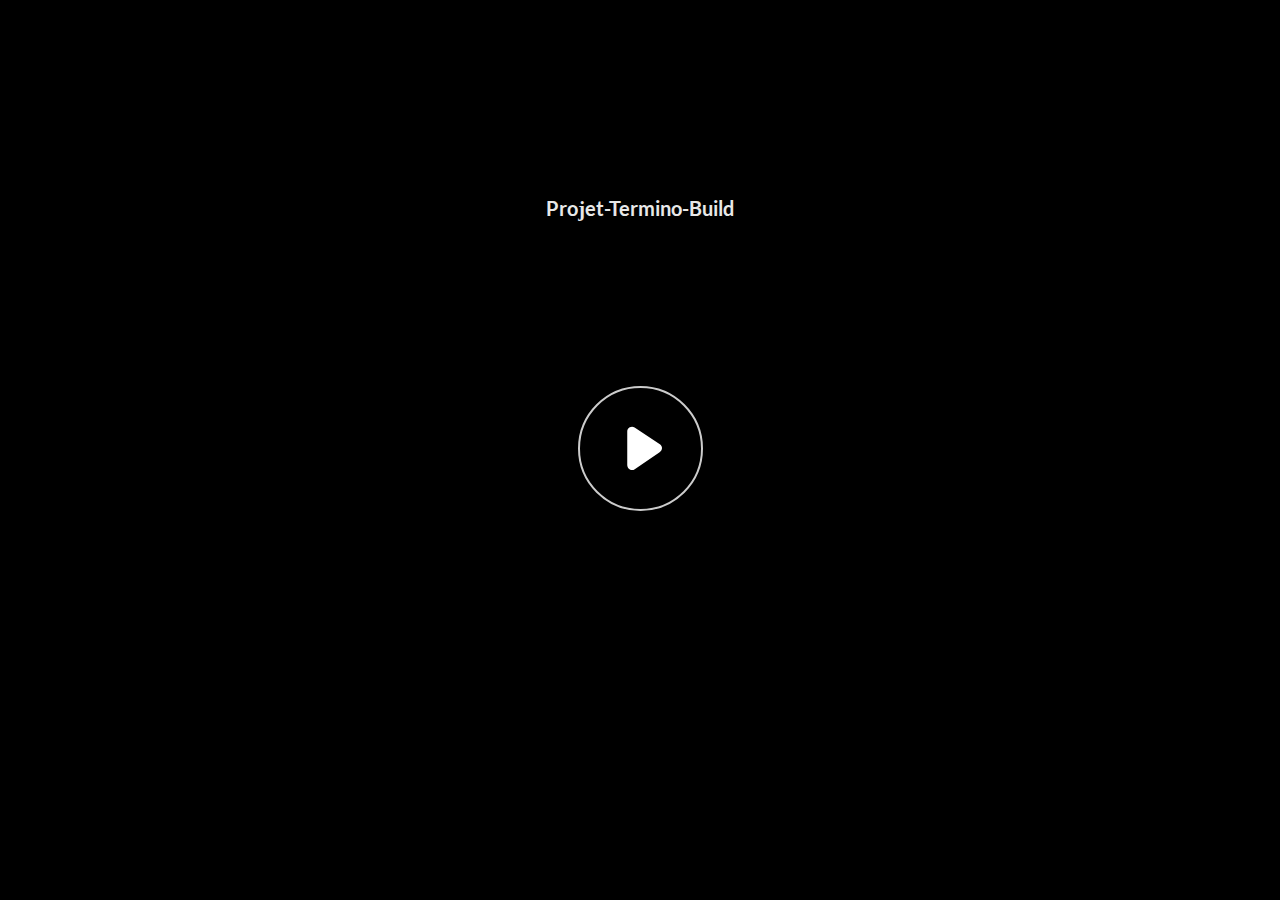
==== commit 5919a5e7: "37 page lexicon" ====
--- a/index.html
+++ b/index.html
@@ -37,7 +37,7 @@
       aid: 'aid|50adcb4d-4348-4345-a6e8-dee1943dbb99',
       cid: '7b3334fd-da30-467e-97bc-e38fe93928f9',
       playerVersion: '3.76.30446.0',
-      publishTimestamp: '2023-07-01T01:15:42.0655053Z',
+      publishTimestamp: '2023-07-04T22:59:47.9796009Z',
       maxIosVideoElements: 10,
       connectionSettings: { message: 'You%20are%20offline.%20Trying%20to%20reconnect...', useDarkTheme: false, mode: 'disabled' },
 
--- a/html5/data/css/output.min.css
+++ b/html5/data/css/output.min.css
@@ -1,42 +1,42 @@
 @font-face {
-  font-family: 'LatoBold Charset1_ Bold792CF5F4';
+  font-family: 'LatoBold Charset1_ BoldC50F8CCA';
   src: url('[data-uri]');
   font-style: normal;
   font-weight: normal;
 }
 @font-face {
-  font-family: 'Lato Charset1_ 6ehxvI2jECEAAE05';
+  font-family: 'Lato Charset1_ 6fiWRvkDE3BCC262';
   src: url('[data-uri]');
   font-style: normal;
   font-weight: normal;
 }
 @font-face {
-  font-family: 'Open SansBold CharsBoldC2359535';
-  src: url('[data-uri]');
+  font-family: 'Open Sans Charset1_ 6BrB4BF9EBB';
+  src: url('[data-uri]');
   font-style: normal;
   font-weight: normal;
 }
 @font-face {
-  font-family: 'Open Sans Charset1_ 67F70560BAF';
-  src: url('[data-uri]');
+  font-family: 'Open SansBold CharsBold2247E622';
+  src: url('[data-uri]');
   font-style: normal;
   font-weight: normal;
 }
 @font-face {
-  font-family: 'Courier New Charset1_ 6CE190DA1';
+  font-family: 'Courier New Charset1_ 513052033';
   src: url('[data-uri]');
   font-style: normal;
   font-weight: normal;
 }
 @font-face {
   font-family: 'Open Sans Charset0_v9TY33EDE6F2';
-  src: url('[data-uri]');
+  src: url('[data-uri]');
   font-style: normal;
   font-weight: normal;
 }
 @font-face {
   font-family: 'Open SansBold CharsBoldE47A47C6';
-  src: url('[data-uri]');
+  src: url('[data-uri]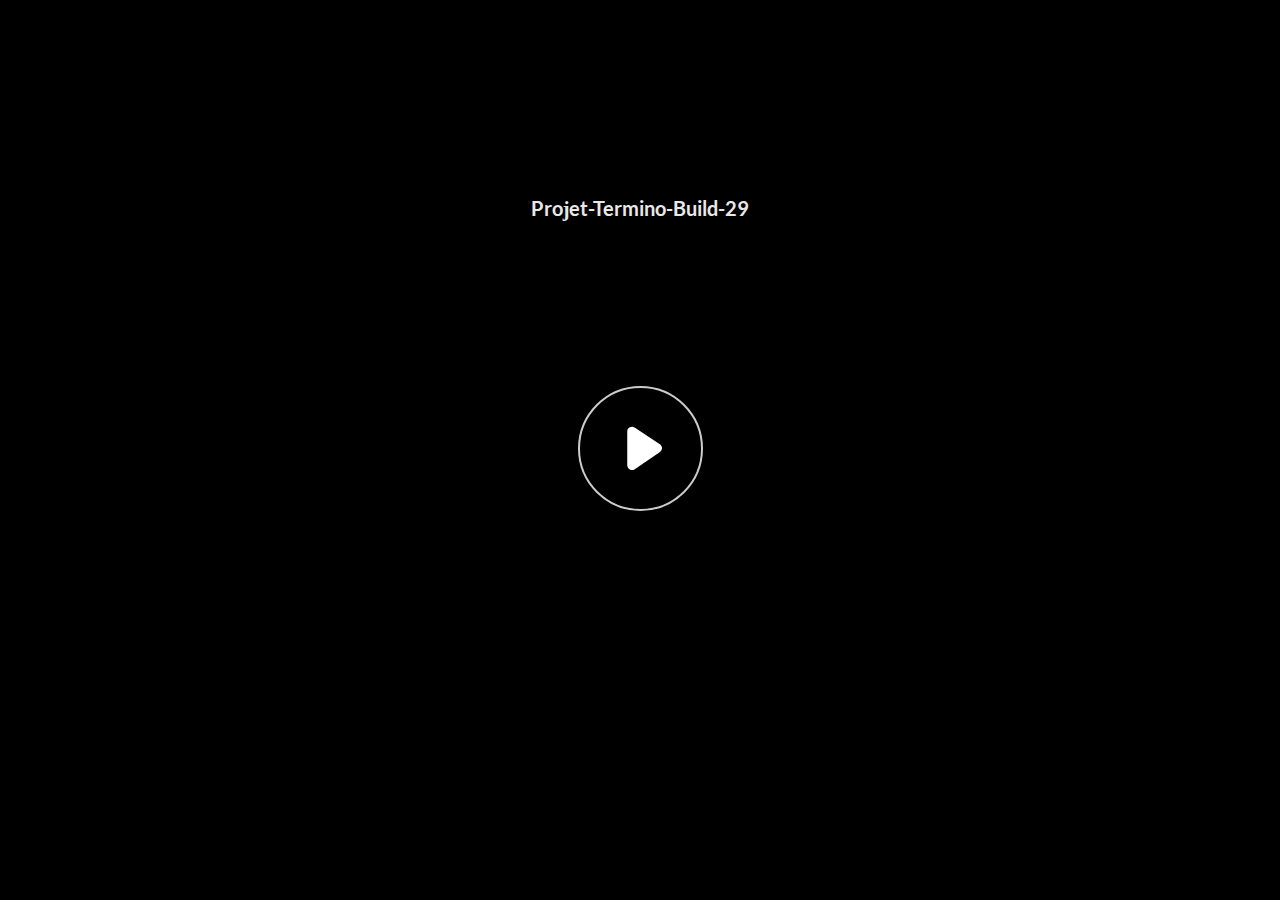
==== commit e6c89120: "added TTS" ====
--- a/index.html
+++ b/index.html
@@ -4,7 +4,7 @@
   <meta charset="utf-8">
   <!-- Created using Storyline 360 - http://www.articulate.com  -->
   <!-- version: 3.76.30446.0 -->
-  <title>Projet-Termino-Build</title>
+  <title>Projet-Termino-Build-29</title>
   <meta http-equiv="x-ua-compatible" content="IE=edge"/>
   <meta name="viewport" content="width=device-width,initial-scale=1,user-scalable=no,shrink-to-fit=no,minimal-ui"/>
   <meta name="apple-mobile-web-app-capable" content="yes"/>
@@ -35,9 +35,9 @@
       productChannel: 'stable',
       publishSource: 'storyline',
       aid: 'aid|50adcb4d-4348-4345-a6e8-dee1943dbb99',
-      cid: '7b3334fd-da30-467e-97bc-e38fe93928f9',
+      cid: '4553c0e2-5e99-43c1-bbd6-37a01240b07c',
       playerVersion: '3.76.30446.0',
-      publishTimestamp: '2023-07-04T22:59:47.9796009Z',
+      publishTimestamp: '2023-07-30T01:35:57.8077299Z',
       maxIosVideoElements: 10,
       connectionSettings: { message: 'You%20are%20offline.%20Trying%20to%20reconnect...', useDarkTheme: false, mode: 'disabled' },
 
@@ -131,7 +131,7 @@
   </script>
 
   <div class="mobile-load-title-overlay" style="display: none">
-    <div class="mobile-load-title">Projet-Termino-Build</div>
+    <div class="mobile-load-title">Projet-Termino-Build-29</div>
   </div>
 
   <div class="mobile-chrome-warning"></div>
--- a/html5/data/css/output.min.css
+++ b/html5/data/css/output.min.css
@@ -1,30 +1,36 @@
 @font-face {
-  font-family: 'LatoBold Charset1_ BoldC50F8CCA';
+  font-family: 'LatoBold Charset1_ BoldA5C49990';
   src: url('[data-uri]');
   font-style: normal;
   font-weight: normal;
 }
 @font-face {
-  font-family: 'Lato Charset1_ 6fiWRvkDE3BCC262';
+  font-family: 'Lato Charset1_ 5Y7i5xva7B5FECC3';
   src: url('[data-uri]');
   font-style: normal;
   font-weight: normal;
 }
 @font-face {
-  font-family: 'Open Sans Charset1_ 6BrB4BF9EBB';
-  src: url('[data-uri]');
-  font-style: normal;
-  font-weight: normal;
-}
-@font-face {
-  font-family: 'Open SansBold CharsBold2247E622';
-  src: url('[data-uri]');
-  font-style: normal;
-  font-weight: normal;
-}
-@font-face {
-  font-family: 'Courier New Charset1_ 513052033';
-  src: url('[data-uri]');
+  font-family: 'Open Sans Charset1_ 6enB812474E';
+  src: url('[data-uri]');
+  font-style: normal;
+  font-weight: normal;
+}
+@font-face {
+  font-family: 'Courier NewBold ChaBoldFA293A80';
+  src: url('[data-uri]');
+  font-style: normal;
+  font-weight: normal;
+}
+@font-face {
+  font-family: 'Courier New Charset1_ 61E48447E';
+  src: url('[data-uri]');
+  font-style: normal;
+  font-weight: normal;
+}
+@font-face {
+  font-family: 'Open SansBold CharsBold4C8E66F3';
+  src: url('[data-uri]');
   font-style: normal;
   font-weight: normal;
 }
@@ -35,14 +41,20 @@
   font-weight: normal;
 }
 @font-face {
+  font-family: 'Courier New Charset0_v205075B0F';
+  src: url('[data-uri]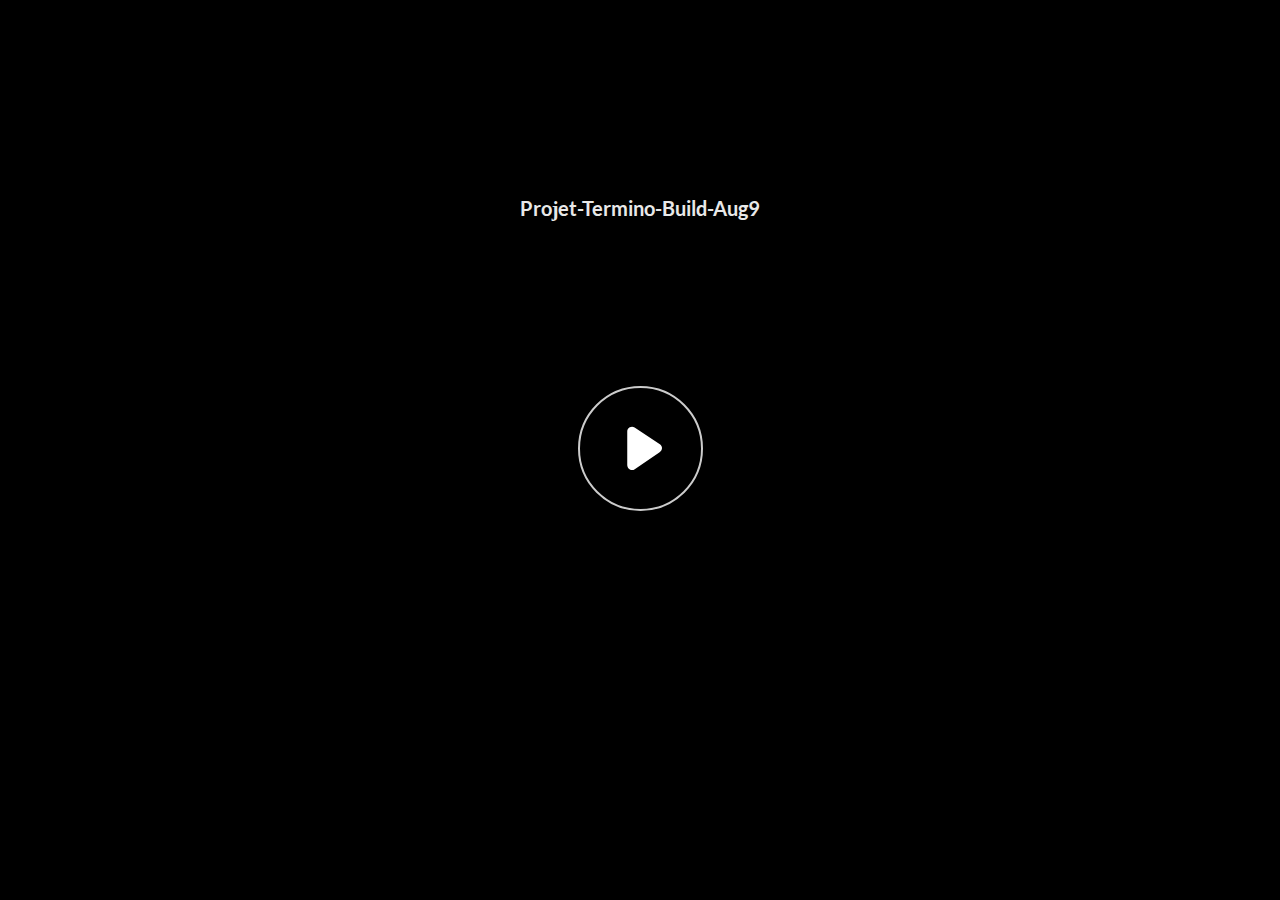
==== commit 1c917c71: "bogues" ====
--- a/index.html
+++ b/index.html
@@ -4,7 +4,7 @@
   <meta charset="utf-8">
   <!-- Created using Storyline 360 - http://www.articulate.com  -->
   <!-- version: 3.76.30446.0 -->
-  <title>Projet-Termino-Build-29</title>
+  <title>Projet-Termino-Build-Aug9</title>
   <meta http-equiv="x-ua-compatible" content="IE=edge"/>
   <meta name="viewport" content="width=device-width,initial-scale=1,user-scalable=no,shrink-to-fit=no,minimal-ui"/>
   <meta name="apple-mobile-web-app-capable" content="yes"/>
@@ -37,7 +37,7 @@
       aid: 'aid|50adcb4d-4348-4345-a6e8-dee1943dbb99',
       cid: '4553c0e2-5e99-43c1-bbd6-37a01240b07c',
       playerVersion: '3.76.30446.0',
-      publishTimestamp: '2023-07-30T01:35:57.8077299Z',
+      publishTimestamp: '2023-08-09T19:59:49.4135954Z',
       maxIosVideoElements: 10,
       connectionSettings: { message: 'You%20are%20offline.%20Trying%20to%20reconnect...', useDarkTheme: false, mode: 'disabled' },
 
@@ -71,7 +71,7 @@
   </script>
   
   <script>window.THREE = { };</script>
-  
+  <script src='html5/lib/hls/hls.min.js' type=text/javascript></script>
 </head>
 <body style="background: #282828" class="cs-HTML theme-unified">
   <!-- 360 -->
@@ -131,7 +131,7 @@
   </script>
 
   <div class="mobile-load-title-overlay" style="display: none">
-    <div class="mobile-load-title">Projet-Termino-Build-29</div>
+    <div class="mobile-load-title">Projet-Termino-Build-Aug9</div>
   </div>
 
   <div class="mobile-chrome-warning"></div>
--- a/html5/data/css/output.min.css
+++ b/html5/data/css/output.min.css
@@ -1,60 +1,72 @@
 @font-face {
-  font-family: 'LatoBold Charset1_ BoldA5C49990';
+  font-family: 'LatoBold Charset1_ BoldE614F9AE';
   src: url('[data-uri]');
   font-style: normal;
   font-weight: normal;
 }
 @font-face {
-  font-family: 'Lato Charset1_ 5Y7i5xva7B5FECC3';
-  src: url('[data-uri]');
-  font-style: normal;
-  font-weight: normal;
-}
-@font-face {
-  font-family: 'Open Sans Charset1_ 6enB812474E';
-  src: url('[data-uri]');
-  font-style: normal;
-  font-weight: normal;
-}
-@font-face {
-  font-family: 'Courier NewBold ChaBoldFA293A80';
-  src: url('[data-uri]');
-  font-style: normal;
-  font-weight: normal;
-}
-@font-face {
-  font-family: 'Courier New Charset1_ 61E48447E';
-  src: url('[data-uri]');
-  font-style: normal;
-  font-weight: normal;
-}
-@font-face {
-  font-family: 'Open SansBold CharsBold4C8E66F3';
-  src: url('[data-uri]');
+  font-family: 'Lato Charset1_ 5ddfBQ5J7977482D';
+  src: url('[data-uri]');
+  font-style: normal;
+  font-weight: normal;
+}
+@font-face {
+  font-family: 'Open Sans Charset1_ 6fhFECAB07C';
+  src: url('[data-uri]');
+  font-style: normal;
+  font-weight: normal;
+}
+@font-face {
+  font-family: 'Courier NewBold ChaBoldB6191B7B';
+  src: url('[data-uri]');
+  font-style: normal;
+  font-weight: normal;
+}
+@font-face {
+  font-family: 'Courier New Charset1_ 68D22E58D';
+  src: url('[data-uri]');
+  font-style: normal;
+  font-weight: normal;
+}
+@font-face {
+  font-family: 'Open SansBold CharsBoldCC939034';
+  src: url('[data-uri]');
+  font-style: normal;
+  font-weight: normal;
+}
+@font-face {
+  font-family: 'Arial Charset1_ 5vvENEX6E80679C';
+  src: url('[data-uri]');
   font-style: normal;
   font-weight: normal;
 }
 @font-face {
   font-family: 'Open Sans Charset0_v9TY33EDE6F2';
-  src: url('[data-uri]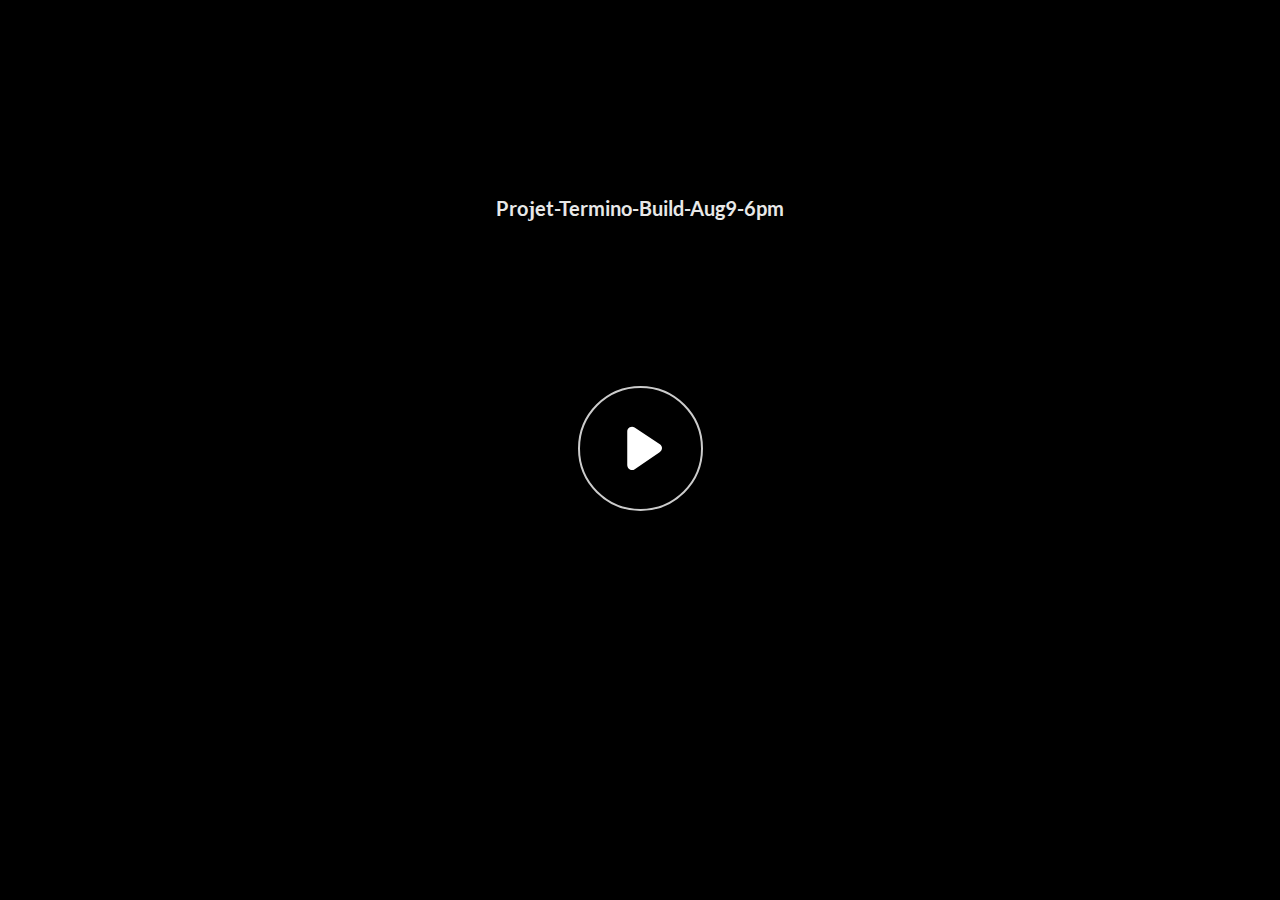
==== commit 3aad490a: "done: -audio pausing -montrer les autres domains -coffre a badge text explanation -added text to pre" ====
--- a/index.html
+++ b/index.html
@@ -4,7 +4,7 @@
   <meta charset="utf-8">
   <!-- Created using Storyline 360 - http://www.articulate.com  -->
   <!-- version: 3.76.30446.0 -->
-  <title>Projet-Termino-Build-Aug9</title>
+  <title>Projet-Termino-Build-Aug9-6pm</title>
   <meta http-equiv="x-ua-compatible" content="IE=edge"/>
   <meta name="viewport" content="width=device-width,initial-scale=1,user-scalable=no,shrink-to-fit=no,minimal-ui"/>
   <meta name="apple-mobile-web-app-capable" content="yes"/>
@@ -37,7 +37,7 @@
       aid: 'aid|50adcb4d-4348-4345-a6e8-dee1943dbb99',
       cid: '4553c0e2-5e99-43c1-bbd6-37a01240b07c',
       playerVersion: '3.76.30446.0',
-      publishTimestamp: '2023-08-09T19:59:49.4135954Z',
+      publishTimestamp: '2023-08-09T22:15:53.5829829Z',
       maxIosVideoElements: 10,
       connectionSettings: { message: 'You%20are%20offline.%20Trying%20to%20reconnect...', useDarkTheme: false, mode: 'disabled' },
 
@@ -131,7 +131,7 @@
   </script>
 
   <div class="mobile-load-title-overlay" style="display: none">
-    <div class="mobile-load-title">Projet-Termino-Build-Aug9</div>
+    <div class="mobile-load-title">Projet-Termino-Build-Aug9-6pm</div>
   </div>
 
   <div class="mobile-chrome-warning"></div>
--- a/html5/data/css/output.min.css
+++ b/html5/data/css/output.min.css
@@ -1,41 +1,47 @@
 @font-face {
-  font-family: 'LatoBold Charset1_ BoldE614F9AE';
+  font-family: 'LatoBold Charset1_ Bold1D303EB1';
   src: url('[data-uri]');
   font-style: normal;
   font-weight: normal;
 }
 @font-face {
-  font-family: 'Lato Charset1_ 5ddfBQ5J7977482D';
+  font-family: 'Lato Charset1_ 5YmjmkU48D6CFBD9';
   src: url('[data-uri]');
   font-style: normal;
   font-weight: normal;
 }
 @font-face {
-  font-family: 'Open Sans Charset1_ 6fhFECAB07C';
+  font-family: 'Open Sans Charset1_ 5aq3D191BA2';
   src: url('[data-uri]');
   font-style: normal;
   font-weight: normal;
 }
 @font-face {
-  font-family: 'Courier NewBold ChaBoldB6191B7B';
+  font-family: 'Courier NewBold ChaBoldBE1EF003';
   src: url('[data-uri]');
   font-style: normal;
   font-weight: normal;
 }
 @font-face {
-  font-family: 'Courier New Charset1_ 68D22E58D';
+  font-family: 'Courier New Charset1_ 67B63F8D3';
   src: url('[data-uri]');
   font-style: normal;
   font-weight: normal;
 }
 @font-face {
-  font-family: 'Open SansBold CharsBoldCC939034';
-  src: url('[data-uri]');
-  font-style: normal;
-  font-weight: normal;
-}
-@font-face {
-  font-family: 'Arial Charset1_ 5vvENEX6E80679C';
+  font-family: 'Open SansBold CharsBold3CAEED16';
+  src: url('[data-uri]');
+  font-style: normal;
+  font-weight: normal;
+}
+@font-face {
+  font-family: 'Microsoft Sans SeriBoldF46797DB';
+  src: url('[data-uri]');
+  font-style: normal;
+  font-weight: normal;
+}
+@font-face {
+  font-family: 'Arial Charset1_ 6QmOjjhAAB618F1';
   src: url('[data-uri]');
   font-style: normal;
   font-weight: normal;
@@ -60,7 +66,7 @@
 }
 @font-face {
   font-family: 'Open SansBold CharsBoldE47A47C6';
-  src: url('[data-uri]');
+  src: url('[data-uri]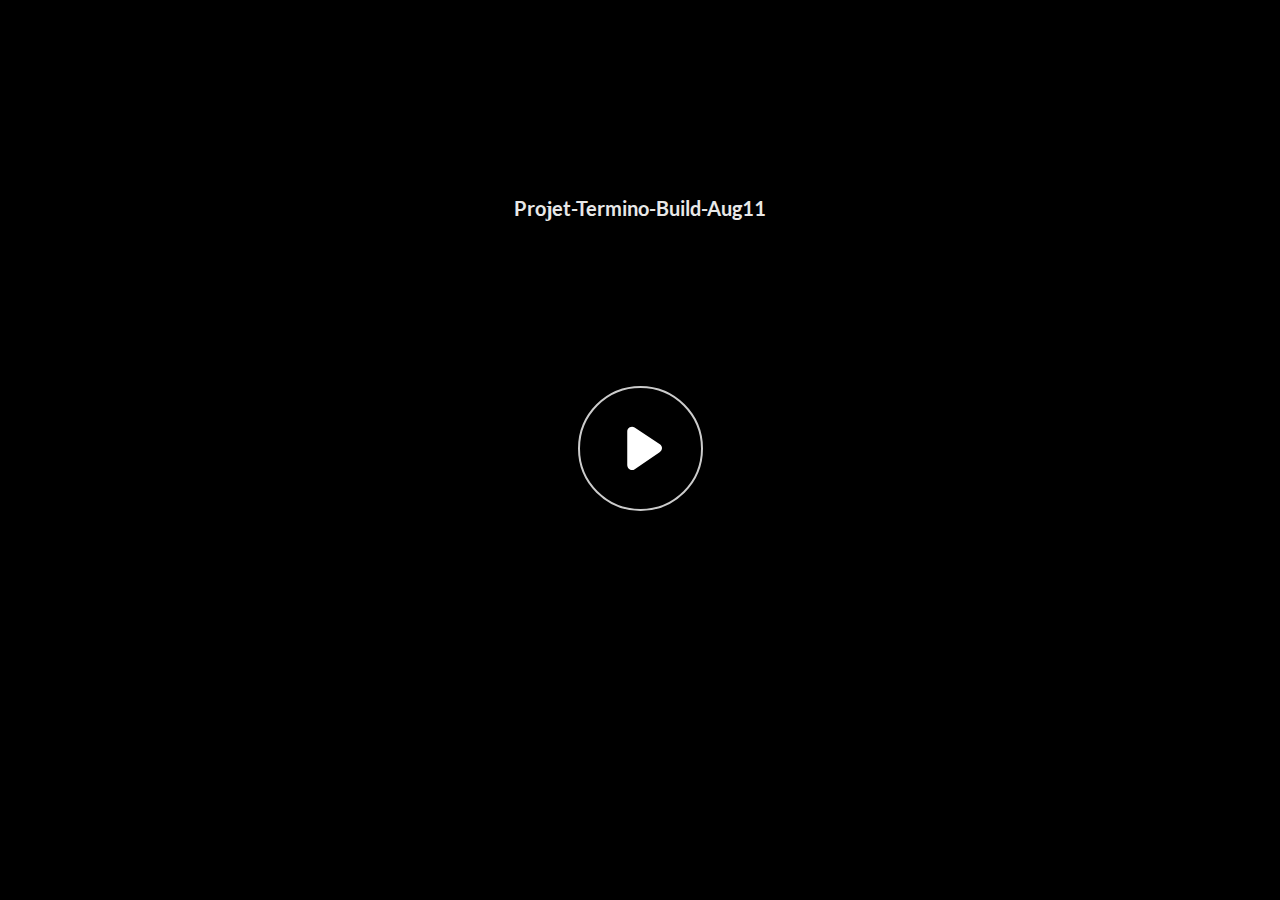
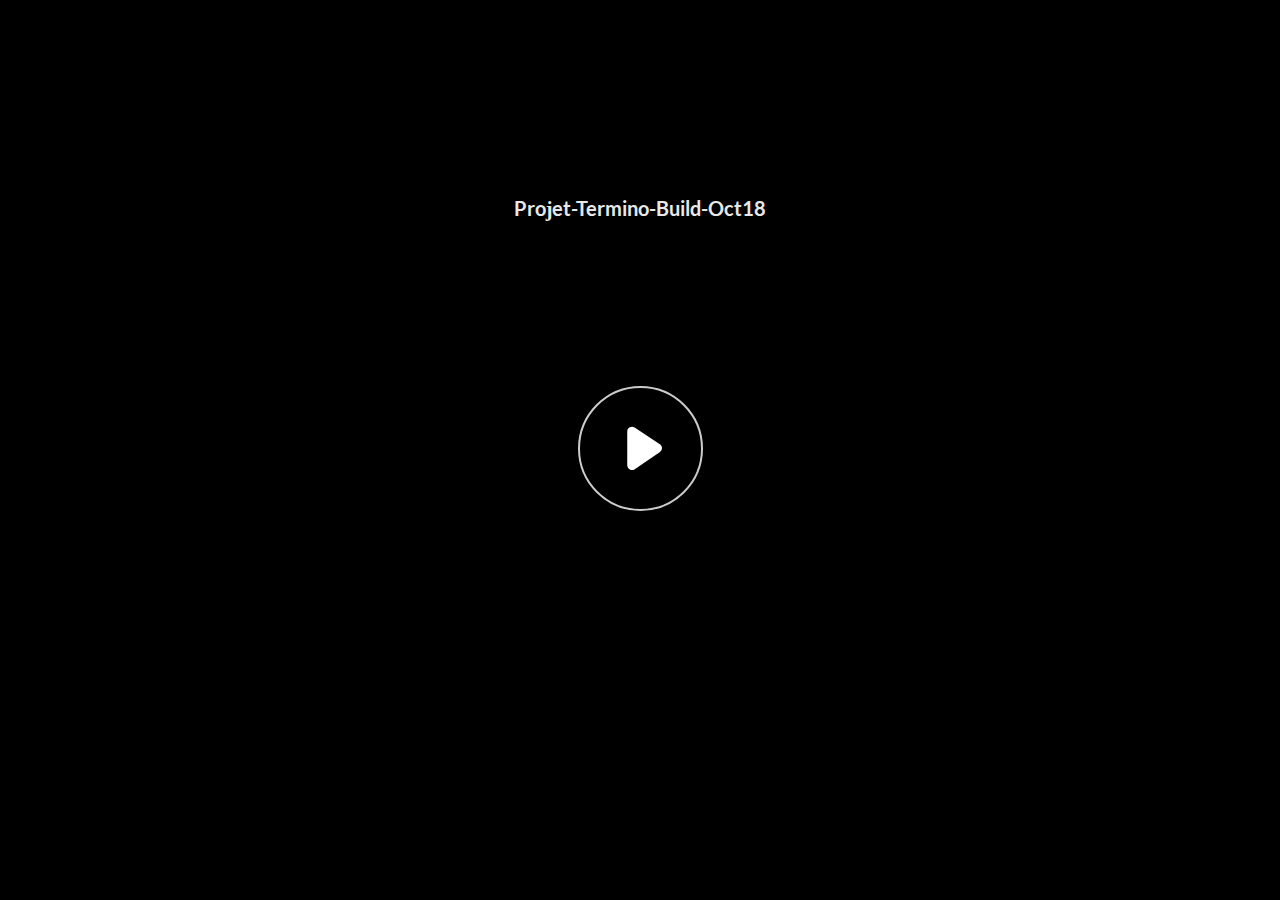
